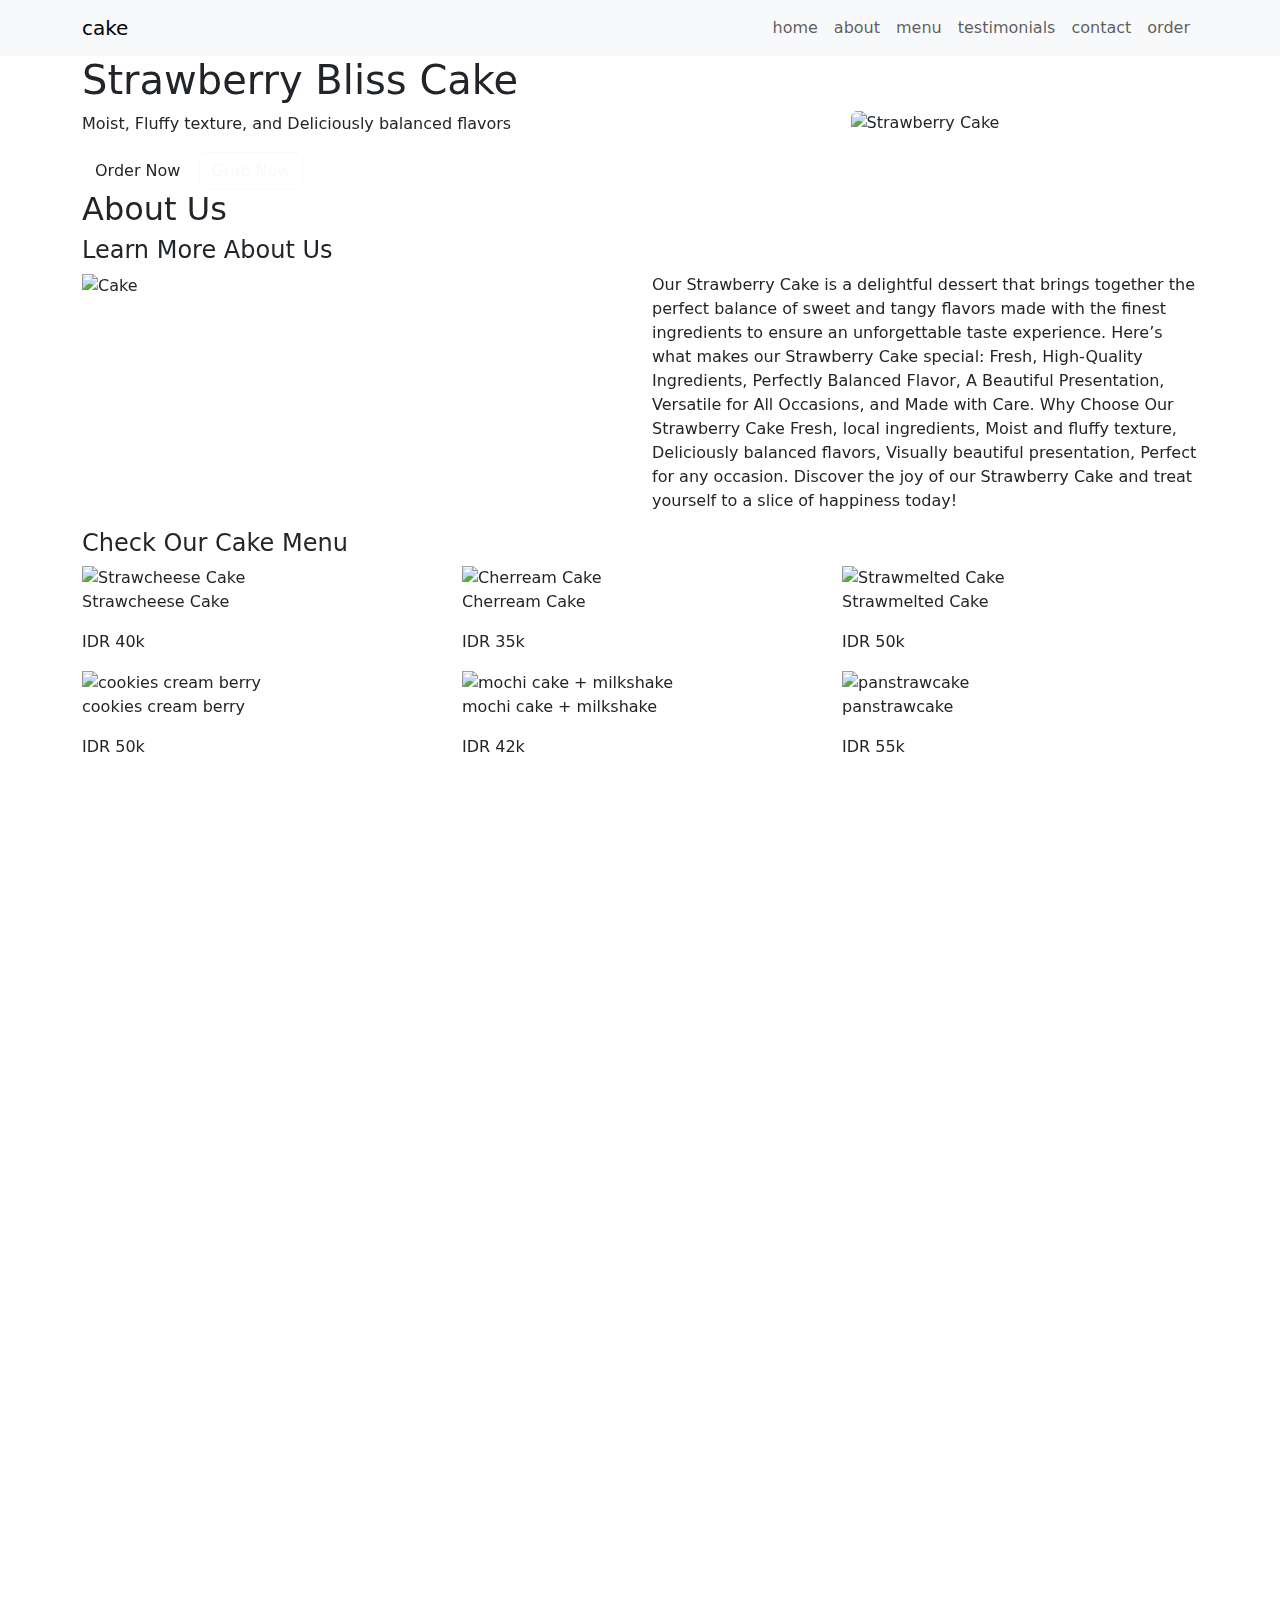
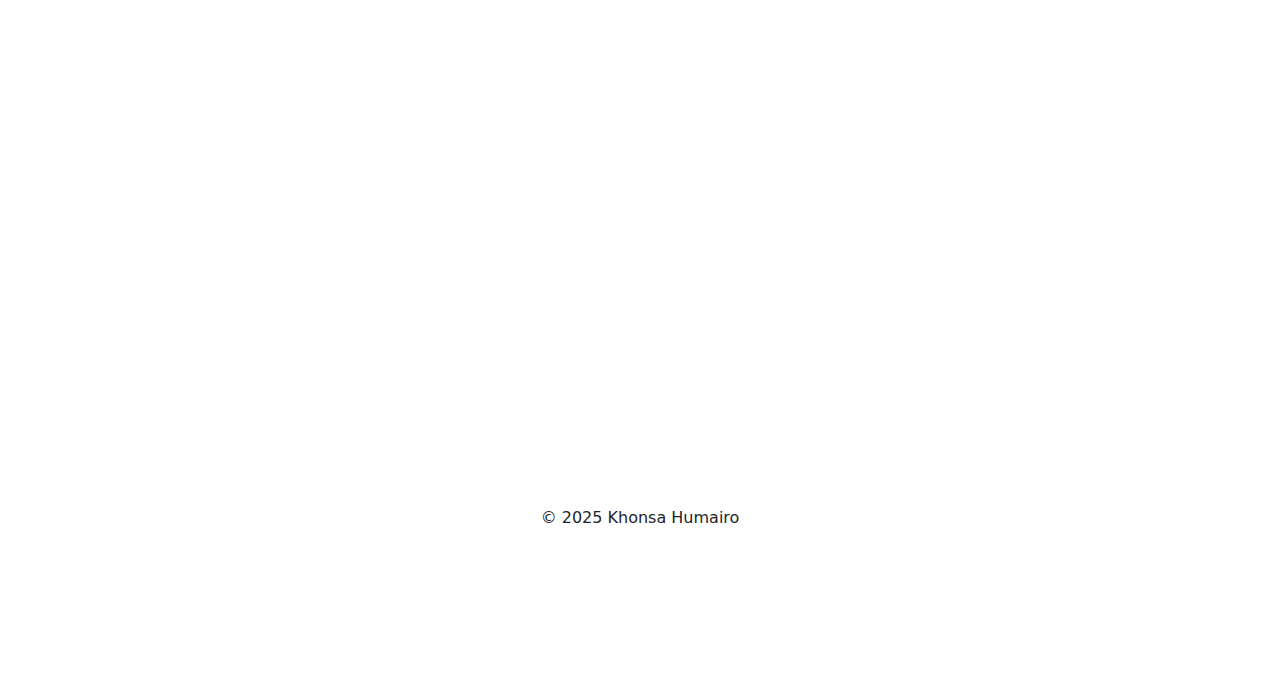
==== web/index.html @ 6b73f320 "Create index.html" ====
<!DOCTYPE html>
<html lang="en">

<head>
  <meta charset="UTF-8">
  <meta name="viewport" content="width=device-width, initial-scale=1.0">
  <title>Strawberry Bliss Cake </title>
  <link rel="shortcut icon" href="image/kue merah.png" type="image/x-icon">

  <link href="https://cdn.jsdelivr.net/npm/bootstrap@5.3.0-alpha1/dist/css/bootstrap.min.css" rel="stylesheet">
  <link rel="stylesheet" href="style.css">
  <link href="https://unpkg.com/aos@2.3.1/dist/aos.css" rel="stylesheet">
  <link href="https://cdn.jsdelivr.net/npm/bootstrap-icons/font/bootstrap-icons.css" rel="stylesheet">
  <link rel="stylesheet" href="https://cdnjs.cloudflare.com/ajax/libs/OwlCarousel2/2.3.4/assets/owl.carousel.min.css"
    integrity="sha512-tS3S5qG0BlhnQROyJXvNjeEM4UpMXHrQfTGmbQ1gKmelCxlSEBUaxhRBj/EFTzpbP4RVSrpEikbmdJobCvhE3g=="
    crossorigin="anonymous" referrerpolicy="no-referrer" />

  <link rel="preconnect" href="https://fonts.googleapis.com">
  <link rel="preconnect" href="https://fonts.gstatic.com" crossorigin>
  <link
    href="https://fonts.googleapis.com/css2?family=Alexandria:wght@100..900&family=Baloo+Bhai+2:wght@400..800&family=Bona+Nova+SC:ital,wght@0,400;0,700;1,400&family=Cinzel:wght@400..900&family=EB+Garamond:ital,wght@0,400..800;1,400..800&display=swap"
    rel="stylesheet">
</head>

<body>

  <!-- Navbar -->
  <nav class="navbar navbar-expand-lg navbar-light bg-light">
    <div class="container">
      <a class="navbar-brand baloo-bhai-2" href="#">cake</a>
      <button class="navbar-toggler" type="button" data-bs-toggle="collapse" data-bs-target="#navbarNav"
        aria-controls="navbarNav" aria-expanded="false" aria-label="Toggle navigation">
        <span class="navbar-toggler-icon"></span>
      </button>
      <div class="collapse navbar-collapse" id="navbarNav">
        <ul class="navbar-nav ms-auto">
          <li class="nav-item"><a class="nav-link" href="#home">home</a></li>
          <li class="nav-item"><a class="nav-link" href="#about">about</a></li>
          <li class="nav-item"><a class="nav-link" href="#menu">menu</a></li>
          <li class="nav-item"><a class="nav-link" href="#testimoni">testimonials</a></li>
          <li class="nav-item"><a class="nav-link" href="#contact">contact</a></li>
          <li class="nav-item"><a class="nav-link btn btn-outline-secondary" href="#">order</a></li>
        </ul>
      </div>
    </div>
  </nav>

  <!-- Hero Section -->
  <!-- Hero Section -->
  <section class="hero" id="home" data-aos="fade-up">
    <div class="container">
      <div class="row align-items-center">
        <!-- Text Section -->
        <div class="col-md-6">
          <h1 class="cinzel">Strawberry Bliss Cake</h1>
          <p class="baloo-bhai-2">Moist, Fluffy texture, and Deliciously balanced flavors</p>
          <button class="btn btn-order-now baloo-bhai-2">Order Now</button>
          <button class="btn btn-outline-light baloo-bhai-2">Grab Now</button>
        </div>
        <!-- Image Section -->
        <div class="col-md-6 text-center">
          <img src="image/Group 14.png" alt="Strawberry Cake" class="img-fluid rounded">
        </div>
      </div>
    </div>
  </section>


  <!-- About Us -->
  <section class="about" id="about" data-aos="fade-up">
    <div class="container">
      <h2 class="aboutus">About Us</h2>
      <h4>
        <span class="learn-more">
          Learn More
        </span>
        <span class="about-us">
          About Us
        </span>
      </h4>
      <div class="row">
        <div class="col-md-6">
          <img src="image/Rectangle 1.png" alt="Cake">
        </div>
        <div class="col-md-6 text-start">
          <p>Our Strawberry Cake is a delightful dessert that brings together the perfect balance of sweet and tangy
            flavors made with the finest ingredients to ensure an unforgettable taste experience. Here’s what makes our
            Strawberry Cake special: Fresh, High-Quality Ingredients, Perfectly Balanced Flavor, A Beautiful
            Presentation, Versatile for All Occasions, and Made with Care. Why Choose Our Strawberry Cake Fresh, local
            ingredients, Moist and fluffy texture, Deliciously balanced flavors, Visually beautiful presentation,
            Perfect for any occasion. Discover the joy of our Strawberry Cake and treat yourself to a slice of happiness
            today!</p>
        </div>
      </div>
    </div>
  </section>

  <!-- Menu -->
  <section class="menu" id="menu" data-aos="fade-up">
    <div class="container">
      <h4>
        <span class="check-our">
          Check Our
        </span>
        <span class="cake-menu">
          Cake Menu
        </span>
      </h4>
      <div class="row">
        <div class="col-md-4">
          <img src="image/kue putih.png" alt="Strawcheese Cake">
          <p>Strawcheese Cake</p>
          <p>IDR 40k</p>
        </div>
        <div class="col-md-4">
          <img src="image/kue merah.png" alt="Cherream Cake">
          <p>Cherream Cake</p>
          <p>IDR 35k</p>
        </div>
        <div class="col-md-4">
          <img src="image/melted cake.png" alt="Strawmelted Cake">
          <p>Strawmelted Cake</p>
          <p>IDR 50k</p>
        </div>
        <div class="col-md-4">
          <img src="image/_-removebg-preview.png" alt="cookies cream berry">
          <p>cookies cream berry</p>
          <p>IDR 50k</p>
        </div>
        <div class="col-md-4">
          <img src="image/download__3_-removebg-preview.png" alt="mochi cake + milkshake">
          <p>mochi cake + milkshake</p>
          <p>IDR 42k</p>
        </div>
        <div class="col-md-4">
          <img src="image/wenlcv-removebg-preview.png" alt="panstrawcake">
          <p>panstrawcake</p>
          <p>IDR 55k</p>
        </div>
      </div>
    </div>
  </section>
  <section id="testimoni" data-aos="fade-up">
    <div class="container my-5">
      <h2 class="text-center">testimonials</h2>
      <h4 class="text-center">
        <span class="learn-more">WHAT ARE THE</span>
        <span class="about-us">SAYING ABOUT US</span>
      </h4>

      <div class="owl-carousel owl-theme mt-4">
        <!-- Card Testimoni 1 -->
        <div class="card testimonial-card">
          <div class="text-center">
            <img src="image/Ellipse 1.png" alt="User">
          </div>
          <h5 class="mt-3">Mark</h5>
          <div class="rating">★★★★★</div>
          <p class="mt-3">
            Absolutely Amazing Experience!
            I am beyond impressed with the service! The product I received exceeded all my expectations. The quality is
            top-notch, and the delivery was incredibly fast. Additionally,
            the customer service was outstanding—friendly, professional, and quick to respond to my questions. Thank you
            so much!
          </p>
        </div>
        <div class="card testimonial-card">
          <div class="text-center">
            <img src="image/Ellipse 2.png" alt="User">
          </div>
          <h5 class="mt-3">Sohee</h5>
          <div class="rating">★★★★★</div>
          <p class="mt-3">
            Fantastic Service!
            I'm extremely happy with my purchase! The product is great quality,
            and the delivery was fast. Customer service was friendly and helpful. Highly recommend!
          </p>
        </div>
        <div class="card testimonial-card">
          <div class="text-center">
            <img src="image/Ellipse 3.png" alt="User">
          </div>
          <h5 class="mt-3">Urra</h5>
          <div class="rating">★★★★</div>
          <p class="mt-3">
            I had a great experience with this product! It met most of my expectations and was very reliable.
            The quality is impressive, and it performs well. However, there were a couple of minor issues that prevented
            me from giving it a full five stars.
            Overall, I would definitely recommend it to others!
          </p>
        </div>
      </div>

    </div>

    <section id="contact" data-aos="fade-up">
      <div class="container py-5">
        <h6 class="text-center text-muted">contact</h6>
        <h1 class="text-center fw-bold">NEED HELP? <span class="text-testimoni">CONTACT US</span></h1>

        <!-- Map -->
        <div class="my-4 text-center">
          <iframe
            src="https://www.google.com/maps/embed?pb=!1m18!1m12!1m3!1d126748.60965077217!2d107.5607546969893!3d-6.90327195126477!2m3!1f0!2f0!3f0!3m2!1i1024!2i768!4f13.1!3m3!1m2!1s0x2e68e6398252477f%3A0x146a1f93d3e815b2!2sBandung%2C%20Kota%20Bandung%2C%20Jawa%20Barat!5e0!3m2!1sid!2sid!4v1737689686856!5m2!1sid!2sid"
            width="600" height="450" style="border:0;" allowfullscreen="" loading="lazy"
            referrerpolicy="no-referrer-when-downgrade"></iframe>
        </div>

        <!-- Contact Info -->
        <div class="row text-center mb-4">
          <div class="col-md-3">
            <div class="contact-info">
              <div class="contact-icon">
                <i class="bi bi-geo-alt fs-3 text-contact"></i>
              </div>
              <div class="contact-text text-start">
                <div class="contact-title">Address</div>
                <div>Jl. Kemangi, Lembang, Bandung</div>
              </div>
            </div>
          </div>
          <div class="col-md-3">
            <div class="contact-info">
              <div class="contact-icon">
                <i class="bi bi-telephone fs-3 text-contact"></i>
              </div>
              <div class="contact-text text-start">
                <div class="contact-title">Call Us</div>
                <div>+628271197277</div>
              </div>
            </div>
          </div>
          <div class="col-md-3">
            <div class="contact-info">
              <div class="contact-icon">
                <i class="bi bi-envelope fs-3 text-contact"></i>
              </div>
              <div class="contact-text text-start">
                <div class="contact-title">Email Us</div>
                <div>strawberryblisscake@gmail.com</div>
              </div>
            </div>
          </div>
          <div class="col-md-3">
            <div class="contact-info">
              <div class="contact-icon">
                <i class="bi bi-clock fs-3 text-contact"></i>
              </div>
              <div class="contact-text text-start">
                <div class="contact-title">Opening Hours</div>
                <div>Mon-Sat: 9AM - 9PM<br>Sunday: Closed</div>
              </div>
            </div>
          </div>
        </div>

        <!-- Contact Form -->
        <div class="card shadow-sm">
          <div class="card-body">
            <form>
              <div class="row mb-3">
                <div class="col-md-6">
                  <input type="text" class="form-control" placeholder="Your Name">
                </div>
                <div class="col-md-6">
                  <input type="email" class="form-control" placeholder="Your Email">
                </div>
              </div>
              <div class="mb-3">
                <input type="text" class="form-control" placeholder="Subject">
              </div>
              <div class="mb-3">
                <textarea class="form-control" rows="5" placeholder="Message"></textarea>
              </div>
              <div class="text-center">
                <button type="submit" class="btn btn-danger px-5">Send Message</button>
              </div>
            </form>
          </div>
        </div>
      </div>

    </section>
  </section>

  <footer class="text-center py-3">
    <p>&copy; 2025 Khonsa Humairo</p>
  </footer>

  <script src="https://cdn.jsdelivr.net/npm/bootstrap@5.3.0-alpha1/dist/js/bootstrap.bundle.min.js"></script>

  <script src="https://cdnjs.cloudflare.com/ajax/libs/jquery/3.7.1/jquery.min.js"
    integrity="sha512-v2CJ7UaYy4JwqLDIrZUI/4hqeoQieOmAZNXBeQyjo21dadnwR+8ZaIJVT8EE2iyI61OV8e6M8PP2/4hpQINQ/g=="
    crossorigin="anonymous" referrerpolicy="no-referrer"></script>
  <script src="https://cdnjs.cloudflare.com/ajax/libs/OwlCarousel2/2.3.4/owl.carousel.min.js"
    integrity="sha512-bPs7Ae6pVvhOSiIcyUClR7/q2OAsRiovw4vAkX+zJbw3ShAeeqezq50RIIcIURq7Oa20rW2n2q+fyXBNcU9lrw=="
    crossorigin="anonymous" referrerpolicy="no-referrer"></script>

  <script src="https://unpkg.com/aos@2.3.1/dist/aos.js"></script>

  <script>
    AOS.init();
    $(document).ready(function () {
      $(".owl-carousel").owlCarousel({
        items: 2,                // Jumlah card yang ditampilkan
        loop: true,              // Carousel akan loop
        margin: 20,              // Jarak antar card
        nav: true,               // Tombol navigasi (prev/next)
        dots: true,              // Indikator dot
        autoplay: true,          // Aktifkan autoplay
        autoplayTimeout: 2000,   // Interval autoplay (ms)
        autoplayHoverPause: true, // Pause saat mouse hover
        responsive: {            // Responsif untuk berbagai ukuran layar
          0: {
            items: 1         // 1 item untuk layar kecil
          },
          768: {
            items: 2         // 2 item untuk layar sedang
          },
          1024: {
            items: 3         // 3 item untuk layar besar
          }
        }
      });
    });
  </script>

</body>

</html>
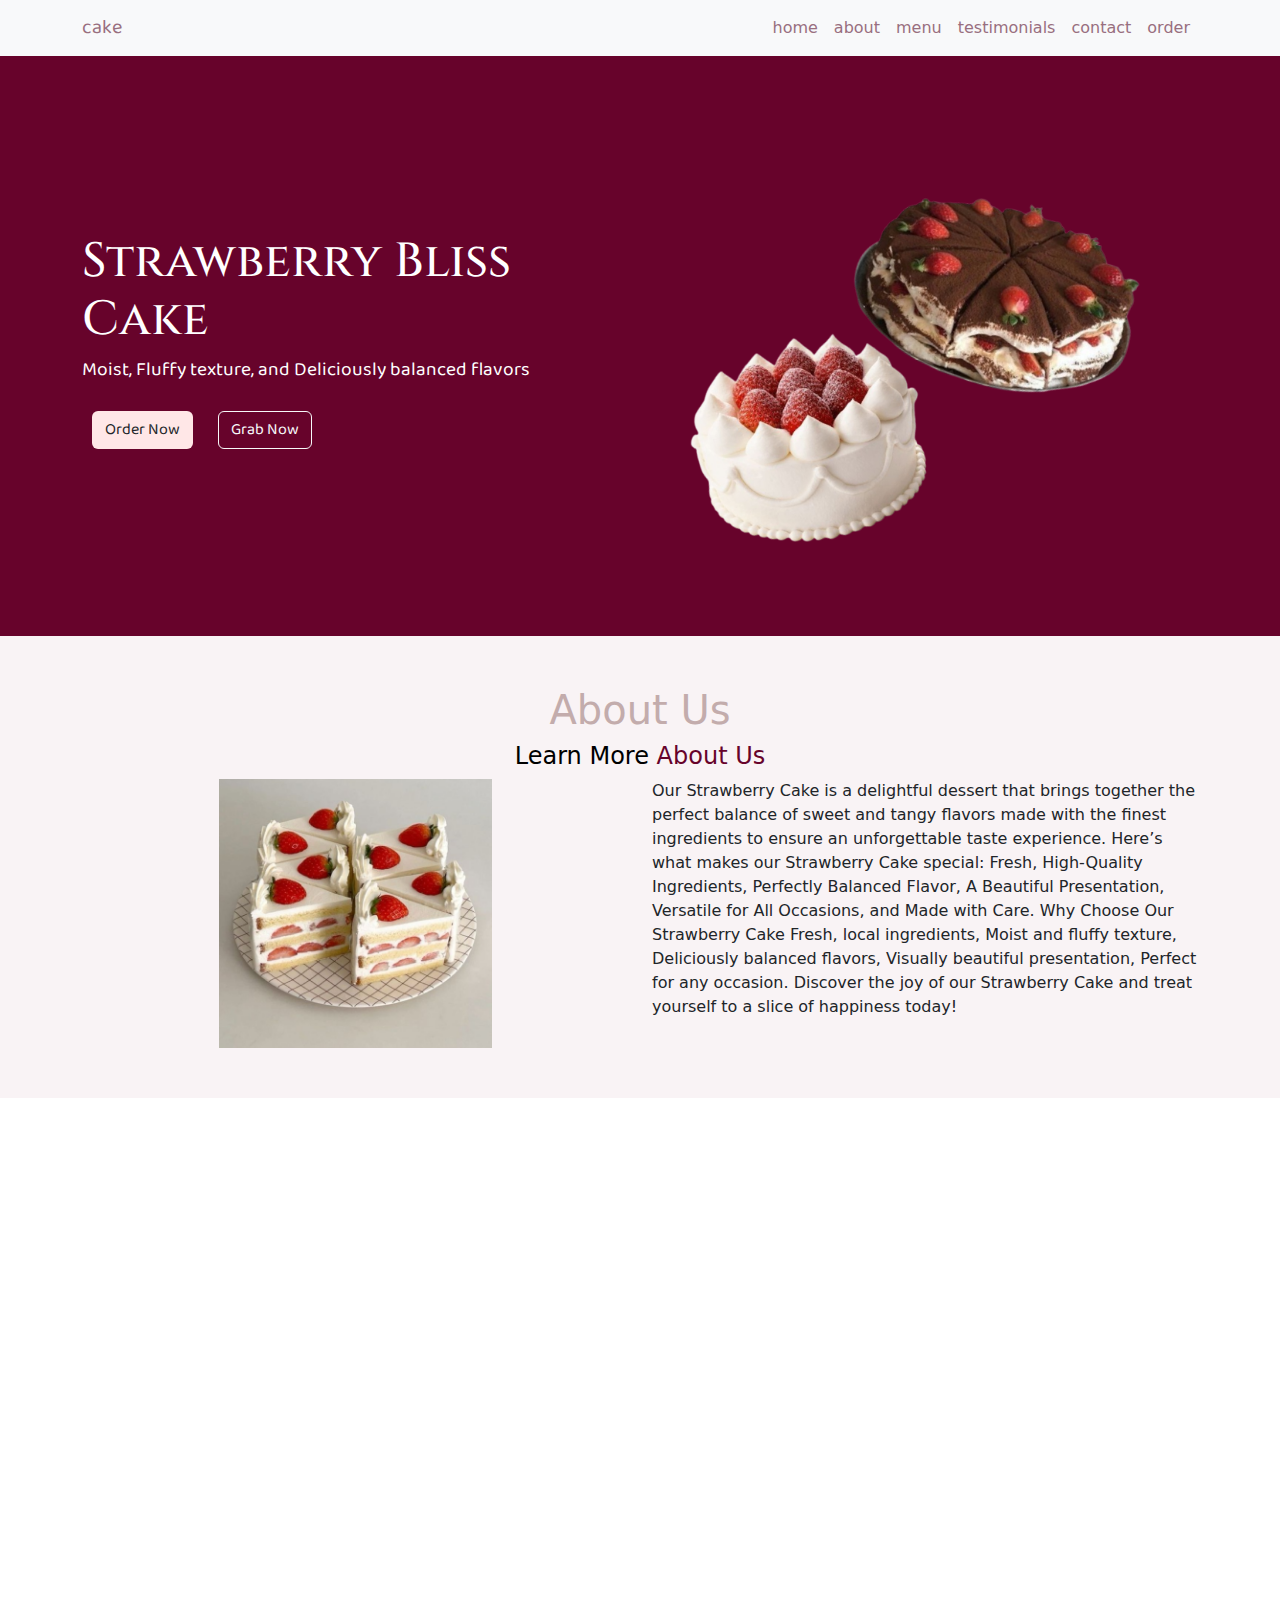
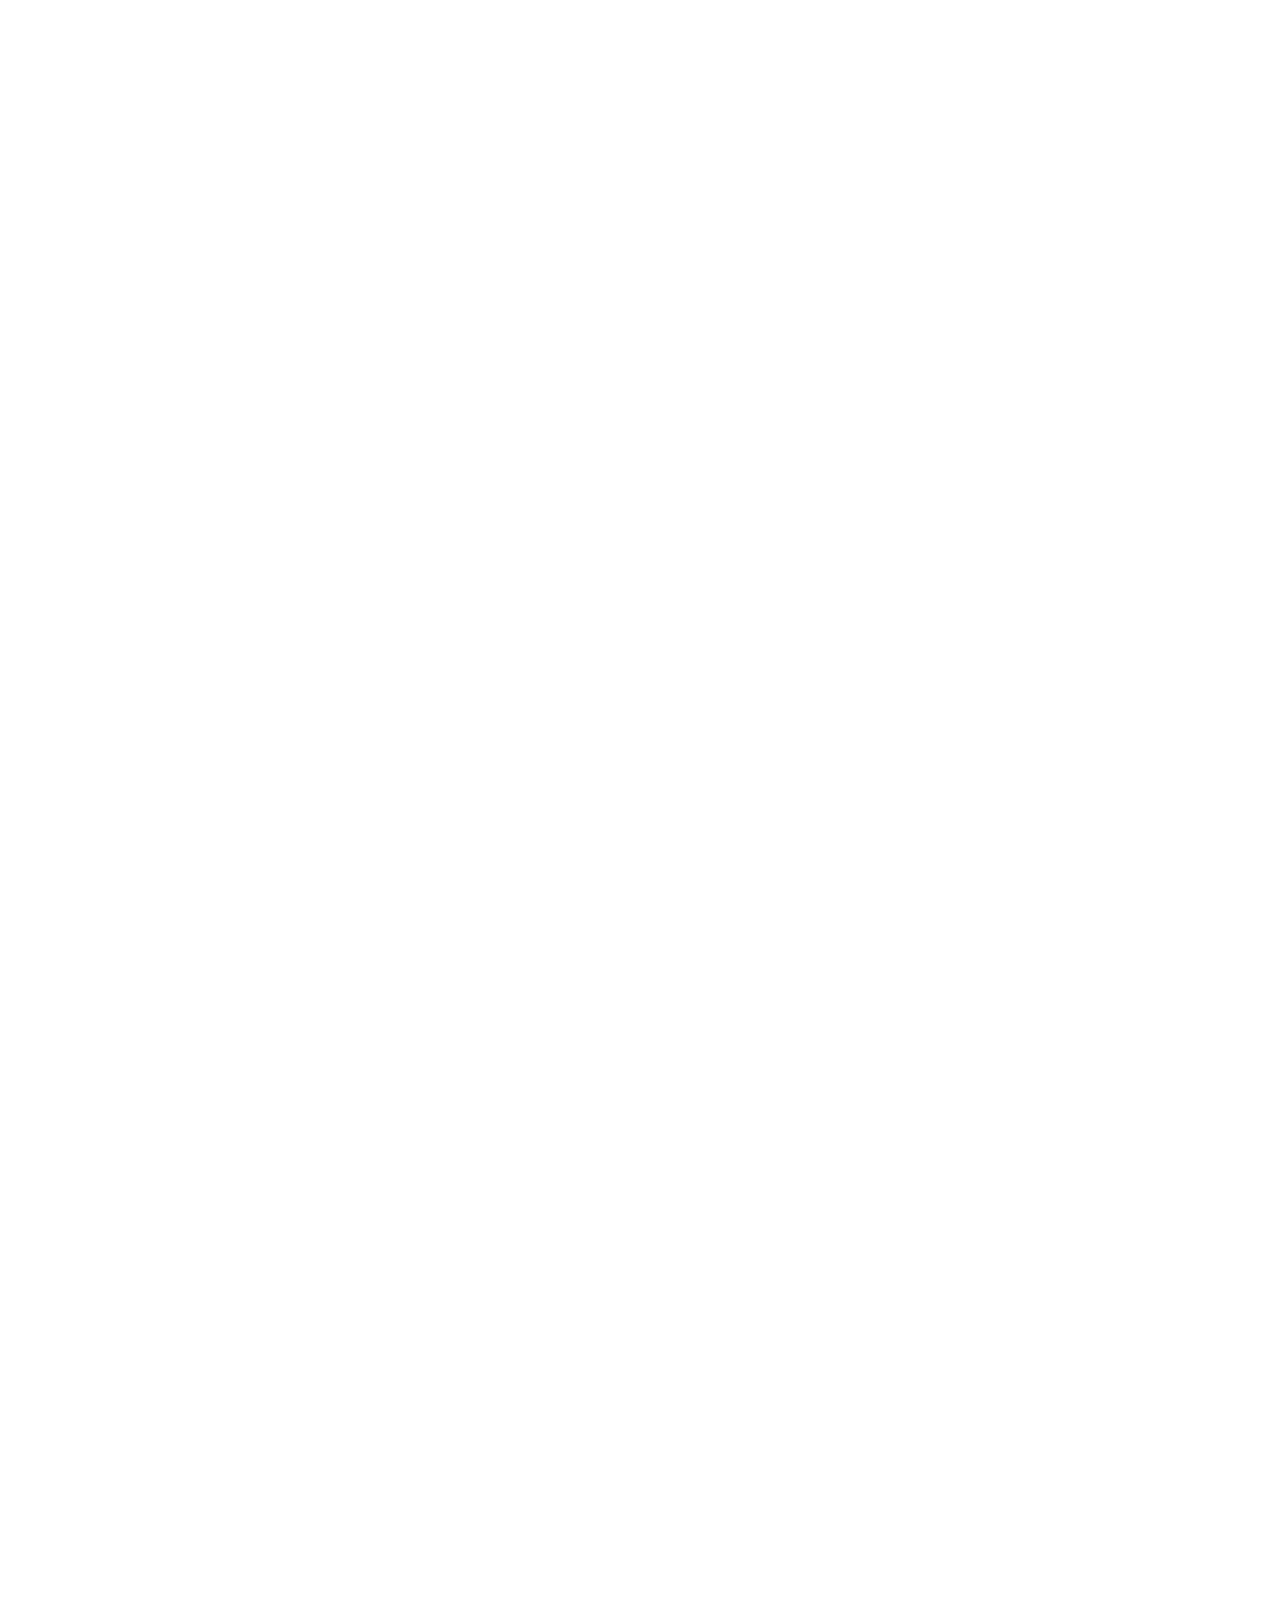
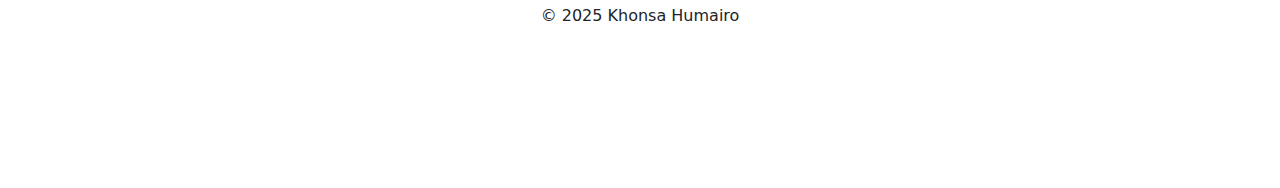
==== commit 47b4975b: "Add files via upload" ====
--- a/web/index.html
+++ b/web/index.html
@@ -327,4 +327,4 @@
 
 </body>
 
-</html>
+</html>--- a/web/style.css
+++ b/web/style.css
@@ -0,0 +1,122 @@
+.hero {
+  background-color: #67032B;
+  color: #fff;
+  padding: 50px 0;
+}
+
+.hero h1 {
+  font-family: 'Georgia', serif;
+  font-size: 3rem;
+}
+
+.hero p {
+  font-size: 1.2rem;
+}
+
+.hero .btn {
+  margin: 10px;
+}
+
+.about {
+  padding: 50px 0;
+  background-color: #f9f3f5;
+  text-align: center;
+}
+
+.about h2 {
+  font-size: 2.5rem;
+}
+
+.menu {
+  padding: 50px 0;
+  background-color: #fef1f3;
+  text-align: center;
+}
+
+.menu h2 {
+  font-size: 2.5rem;
+}
+
+.menu img {
+  width: 55%;
+  height: auto;
+  border-radius: 10px;
+}
+
+.testimonial-card {
+  background-color: #fbeeee; /* Warna latar belakang */
+  border: none;
+  border-radius: 10px;
+  padding: 20px;
+  text-align: center;
+  min-height: 400px; /* Atur sesuai kebutuhan */
+ 
+}
+.testimonial-card img {
+  width: 50px !important;
+  height: 50px;
+  border-radius: 50%;
+  display: inline !important;
+}
+.testimonial-card .rating {
+  color: #ffa41b;
+}
+
+.navbar-brand {
+  color: #986F7F;
+}
+
+.nav-link {
+  color:  #986F7F;
+}
+
+.learn-more {
+  color: #000;
+}
+
+.about-us {
+  color: #67032B;
+}
+
+.aboutus {
+  color: #C3ACAC;
+}
+
+.check-our {
+  color: #000;
+}
+
+.cake-menu {
+  color: #67032B;
+}
+
+.about img {
+  width: 50%;
+}
+
+.text-contact {
+  color: #851919;
+}
+
+.text-testimoni {
+  color: #67032B;
+}
+
+.btn-order-now {
+  background-color: #ffe7e7;
+}
+
+.baloo-bhai-2 {
+  font-family: "Baloo Bhai 2" !important;
+  font-optical-sizing: auto;
+
+  font-style: normal;
+}
+
+.cinzel {
+  font-family: "Cinzel"!important;
+  font-optical-sizing: auto;
+ 
+  font-style: normal;
+}
+
